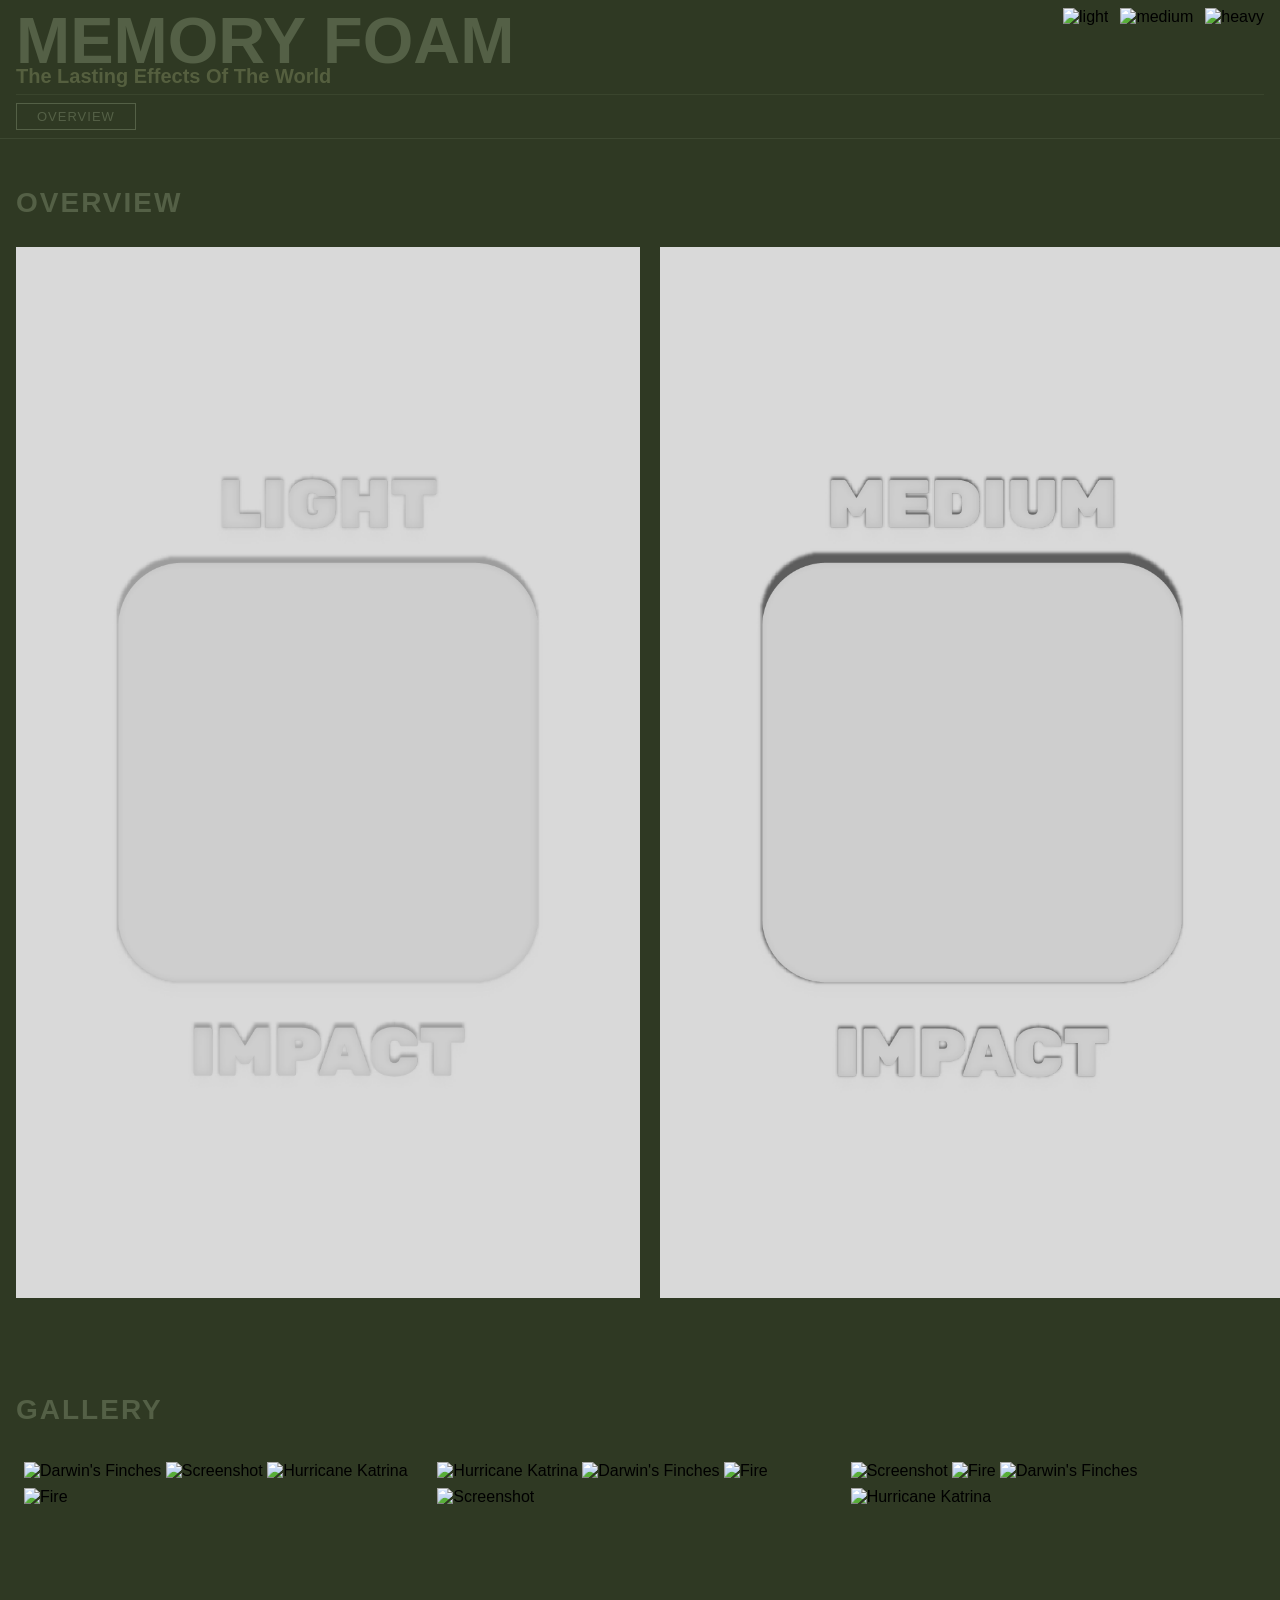
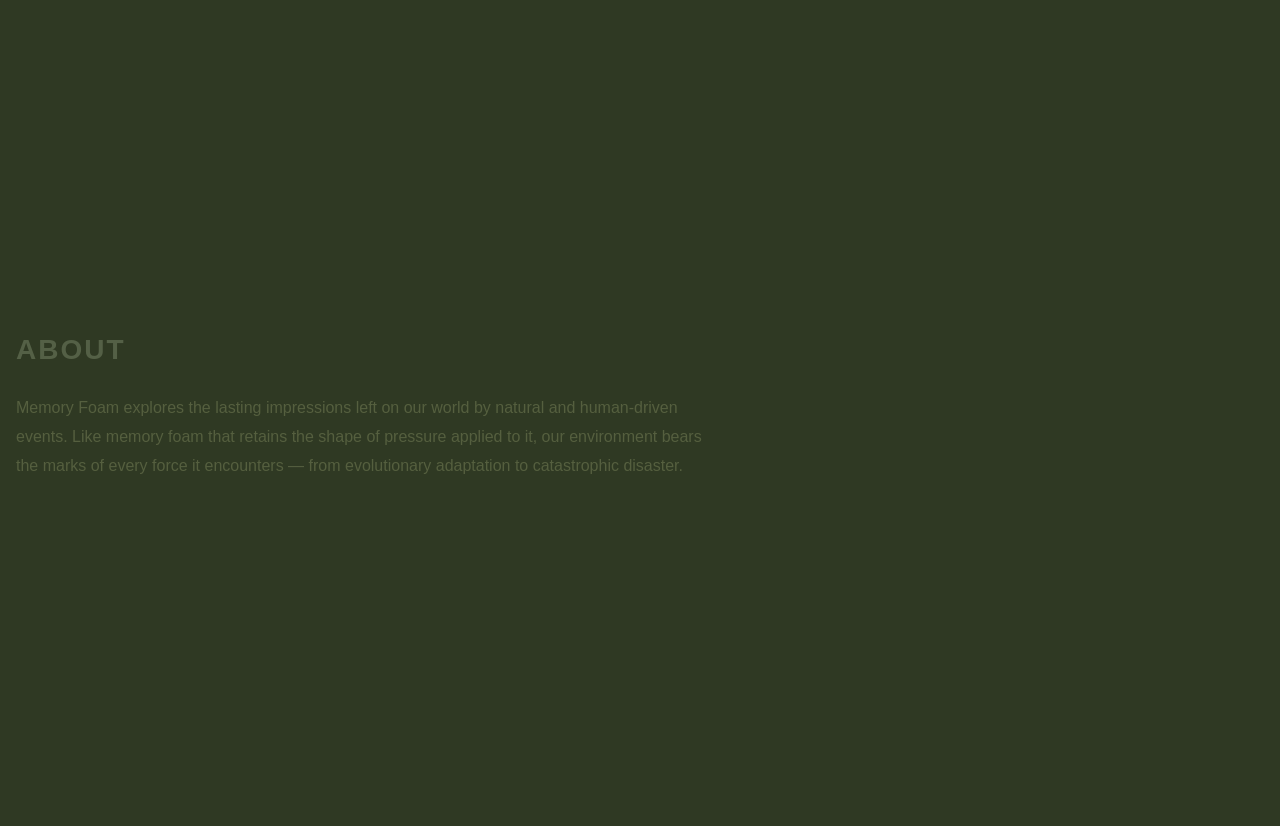
==== resourceweb/index.html @ 7ce2a82b "wip" ====
<!DOCTYPE html>
<html lang="en">

<head>
    <meta charset="UTF-8">
    <meta name="viewport" content="width=device-width, initial-scale=1.0">
    <title>MEMORY FOAM</title>
    <link rel="stylesheet" href="./website.css">
    <script src="https://code.jquery.com/jquery-3.7.1.min.js"></script>
</head>

<body>

    <!-- Fixed Banner -->
    <header class="banner">
        <div class="banner-top">
            <div class="banner-title">
                <h1><strong>MEMORY FOAM</strong></h1>
                <h2>The Lasting Effects Of The World</h2>
            </div>
            <div class="banner-images">
                <img src="./images/Untitled-1-04.png" alt="light">
                <img src="./images/Untitled-1-05.png" alt="medium">
                <img src="./images/Untitled-1-06.png" alt="heavy">
            </div>
        </div>
        <nav class="banner-nav">
            <button class="nav-btn" data-target="#overview">Overview</button>
        </nav>
    </header>

    <!-- Page Content -->
    <main class="content">

        <section id="overview">
            <h3>Overview</h3>
            <div class="overview-sections">
                <img src="images/overview/section-1.png" alt="Section 1" class="section-link" data-target="#gallery">
                <img src="images/overview/section-2.png" alt="Section 2" class="section-link" data-target="#about">
            </div>
        </section>

        <section id="gallery">
            <h3>Gallery</h3>
            <div class="row">
                <div class="column">
                    <img src="images/darwins finches.jpg" alt="Darwin's Finches">
                    <img src="images/Screenshot 2026-02-27 013555.png" alt="Screenshot">
                    <img src="images/hurricane katrina.png" alt="Hurricane Katrina">
                    <img src="images/fire.png" alt="Fire">
                </div>
                <div class="column">
                    <img src="images/hurricane katrina.png" alt="Hurricane Katrina">
                    <img src="images/darwins finches.jpg" alt="Darwin's Finches">
                    <img src="images/fire.png" alt="Fire">
                    <img src="images/Screenshot 2026-02-27 013555.png" alt="Screenshot">
                </div>
                <div class="column">
                    <img src="images/Screenshot 2026-02-27 013555.png" alt="Screenshot">
                    <img src="images/fire.png" alt="Fire">
                    <img src="images/darwins finches.jpg" alt="Darwin's Finches">
                    <img src="images/hurricane katrina.png" alt="Hurricane Katrina">
                </div>
            </div>
        </section>

        <section id="about">
            <h3>About</h3>
            <p class="about-text">
                Memory Foam explores the lasting impressions left on our world by natural and human-driven events.
                Like memory foam that retains the shape of pressure applied to it, our environment bears the marks
                of every force it encounters — from evolutionary adaptation to catastrophic disaster.
            </p>
        </section>

    </main>

    <script>
        $(document).ready(function () {

            // Keep content below the fixed banner
            function updateContentPadding() {
                var bannerHeight = $('.banner').outerHeight();
                $('.content').css('padding-top', bannerHeight + 'px');
            }

            updateContentPadding();
            $(window).on('resize', updateContentPadding);

            // Smooth scroll to section on nav button click
            $('.nav-btn').on('click', function () {
                var target = $(this).data('target');
                var bannerHeight = $('.banner').outerHeight();
                $('html, body').animate({
                    scrollTop: $(target).offset().top - bannerHeight
                }, 600);
            });

            // Smooth scroll on overview section image click
            $('.section-link').on('click', function () {
                var target = $(this).data('target');
                var bannerHeight = $('.banner').outerHeight();
                $('html, body').animate({
                    scrollTop: $(target).offset().top - bannerHeight
                }, 600);
            });

        });
    </script>

</body>

</html>
---- resourceweb/website.css ----
* {
    box-sizing: border-box;
}

body {
    background-color: #2f3923;
    margin: 0;
    font-family: Arial, Helvetica, sans-serif;
}

/* ---- BANNER ---- */

.banner {
    position: fixed;
    top: 0;
    left: 0;
    width: 100%;
    background-color: #2f3923;
    z-index: 1000;
    padding: 8px 16px 0;
    border-bottom: 1px solid rgba(84, 96, 70, 0.4);
}

.banner-top {
    display: flex;
    align-items: center;
    justify-content: space-between;
}

.banner-title h1 {
    color: rgb(84, 96, 70);
    font-size: 65px;
    font-family: Arial;
    margin: 0;
    line-height: 1;
}

.banner-title h2 {
    color: rgb(85, 95, 63);
    font-size: 20px;
    font-family: Arial, Helvetica, sans-serif;
    margin: -8px 0 0;
}

.banner-images {
    display: flex;
    gap: 12px;
    align-items: center;
}

.banner-images img {
    height: 80px;
    width: auto;
}

/* ---- NAV BUTTONS ---- */

.banner-nav {
    display: flex;
    gap: 8px;
    padding: 8px 0;
    margin-top: 6px;
    border-top: 1px solid rgba(84, 96, 70, 0.3);
}

.nav-btn {
    background: transparent;
    border: 1px solid rgb(84, 96, 70);
    color: rgb(84, 96, 70);
    font-family: Arial, Helvetica, sans-serif;
    font-size: 13px;
    padding: 5px 20px;
    cursor: pointer;
    letter-spacing: 1px;
    text-transform: uppercase;
    transition: background 0.2s, color 0.2s;
}

.nav-btn:hover {
    background: rgb(84, 96, 70);
    color: #2f3923;
}

/* ---- SECTIONS ---- */

section {
    padding: 48px 16px;
    min-height: 60vh;
}

section h3 {
    color: rgb(84, 96, 70);
    font-size: 28px;
    font-family: Arial;
    margin: 0 0 28px;
    text-transform: uppercase;
    letter-spacing: 2px;
}

/* ---- OVERVIEW ---- */

.overview-sections {
    display: flex;
    gap: 20px;
}

.overview-sections img {
    width: 50%;
    height: auto;
    cursor: pointer;
}

/* ---- GALLERY ---- */

.row {
    display: flex;
    flex-wrap: wrap;
    padding: 0 4px;
}

.column {
    flex: 30%;
    padding: 0 4px;
}

.column img {
    margin-top: 8px;
    vertical-align: middle;
    width: 100%;
    max-width: 550px;
}

/* ---- ABOUT ---- */

.about-text {
    color: rgb(85, 95, 63);
    font-size: 16px;
    line-height: 1.8;
    max-width: 700px;
}
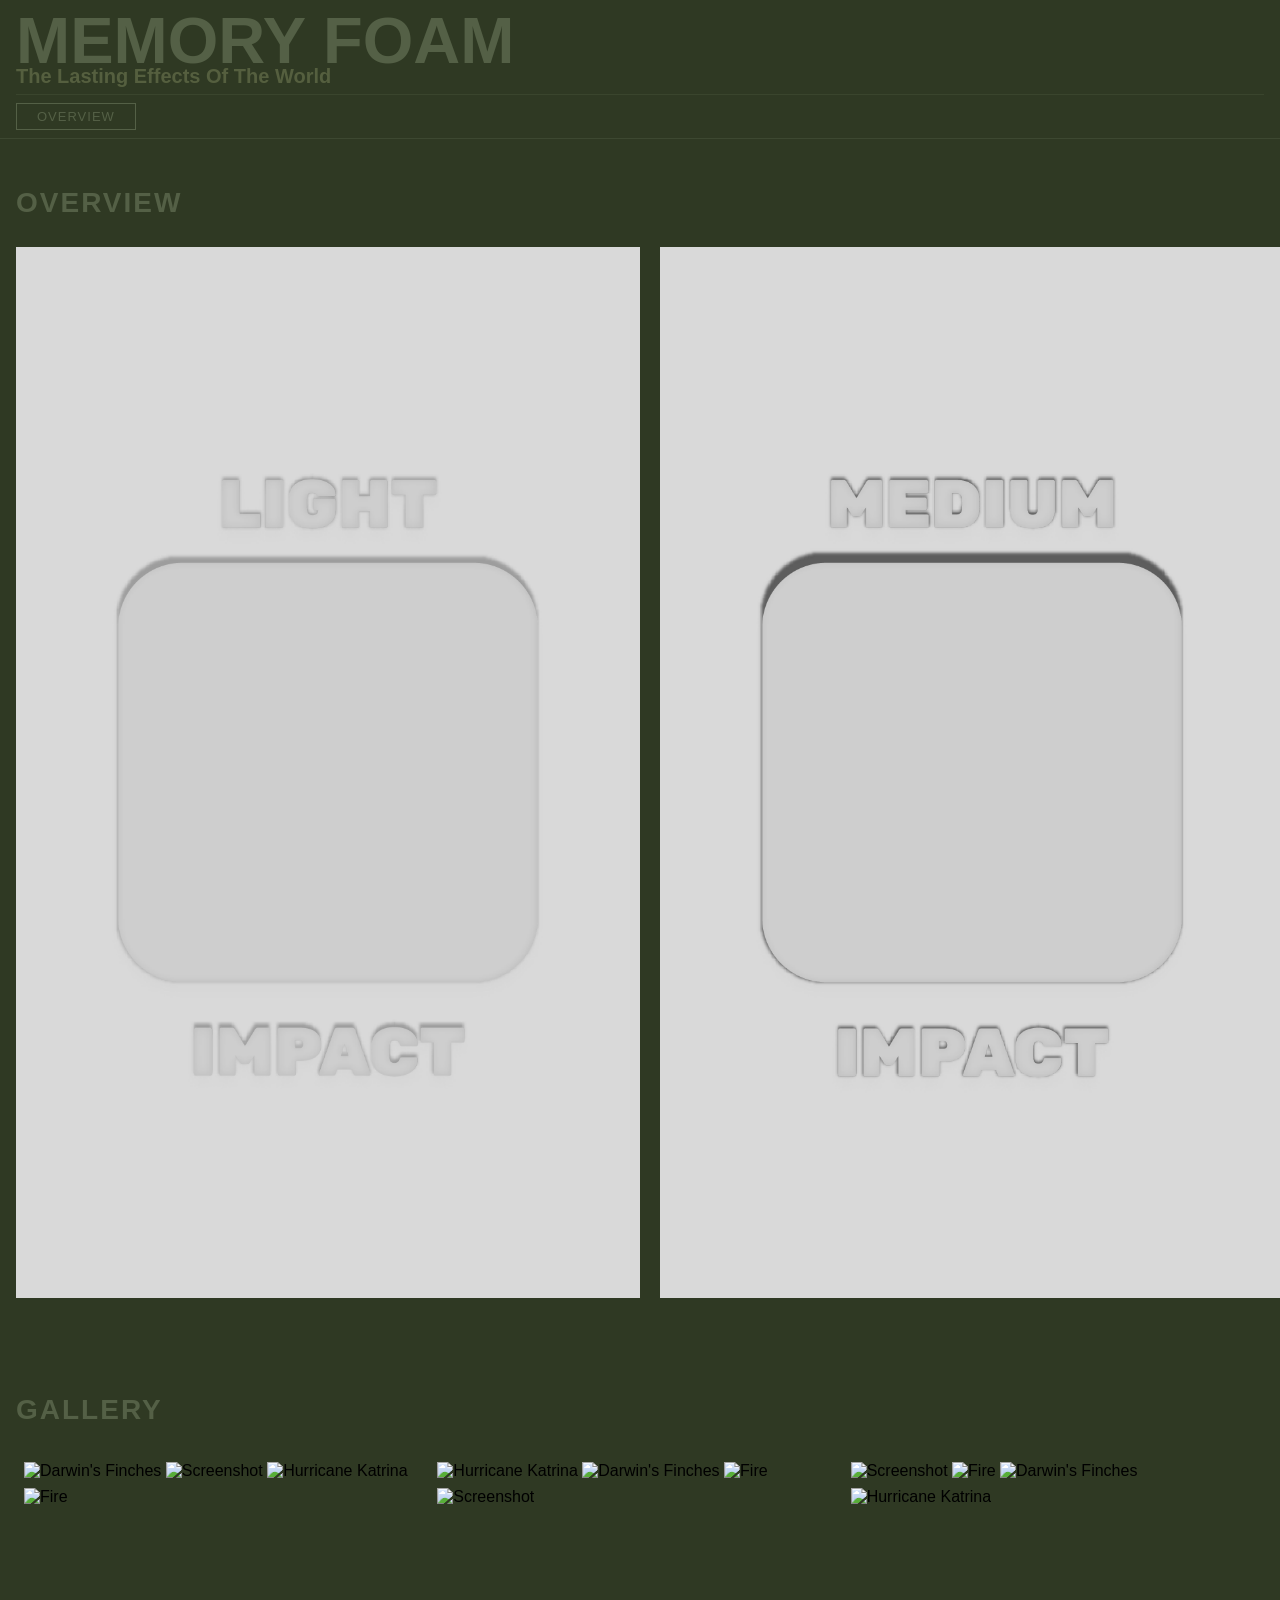
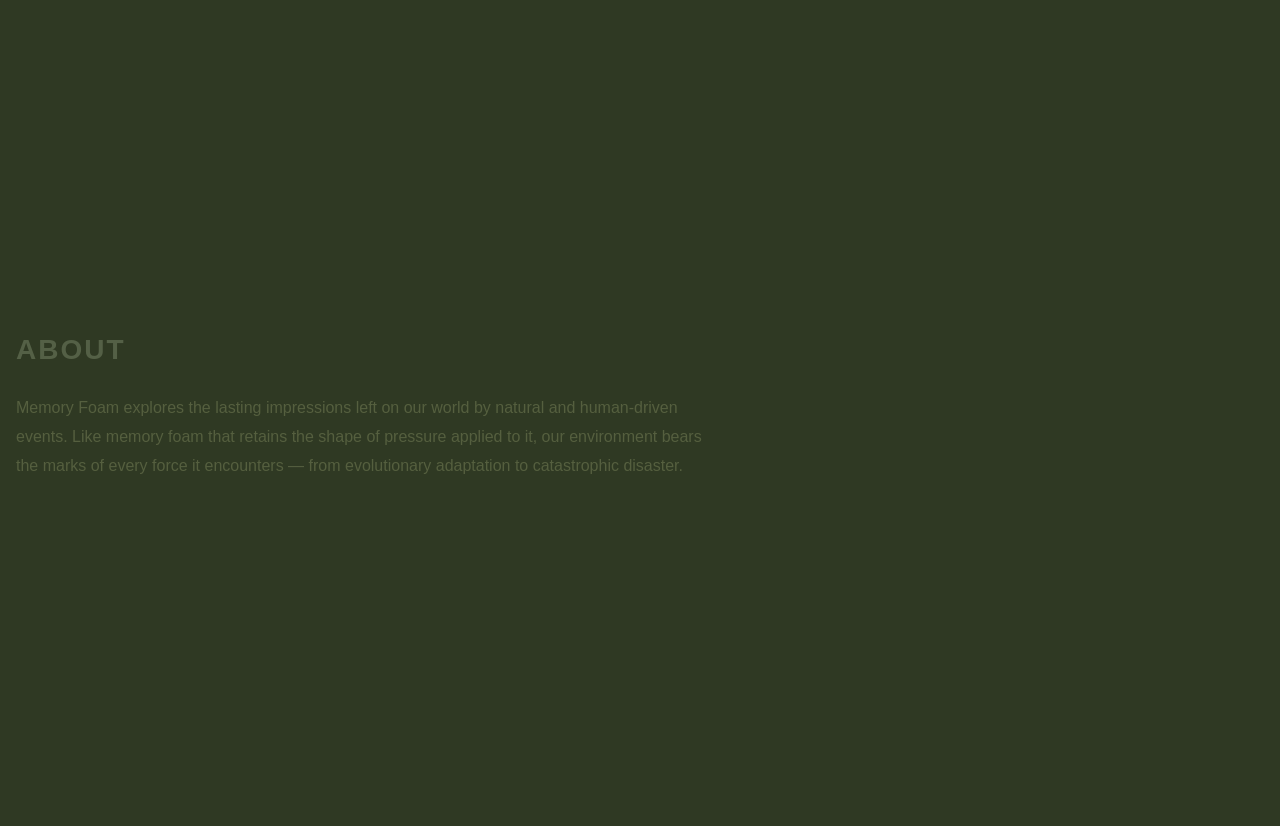
==== commit 7d1356fc: "remove 3 images from banner" ====
--- a/resourceweb/index.html
+++ b/resourceweb/index.html
@@ -17,11 +17,6 @@
             <div class="banner-title">
                 <h1><strong>MEMORY FOAM</strong></h1>
                 <h2>The Lasting Effects Of The World</h2>
-            </div>
-            <div class="banner-images">
-                <img src="./images/Untitled-1-04.png" alt="light">
-                <img src="./images/Untitled-1-05.png" alt="medium">
-                <img src="./images/Untitled-1-06.png" alt="heavy">
             </div>
         </div>
         <nav class="banner-nav">
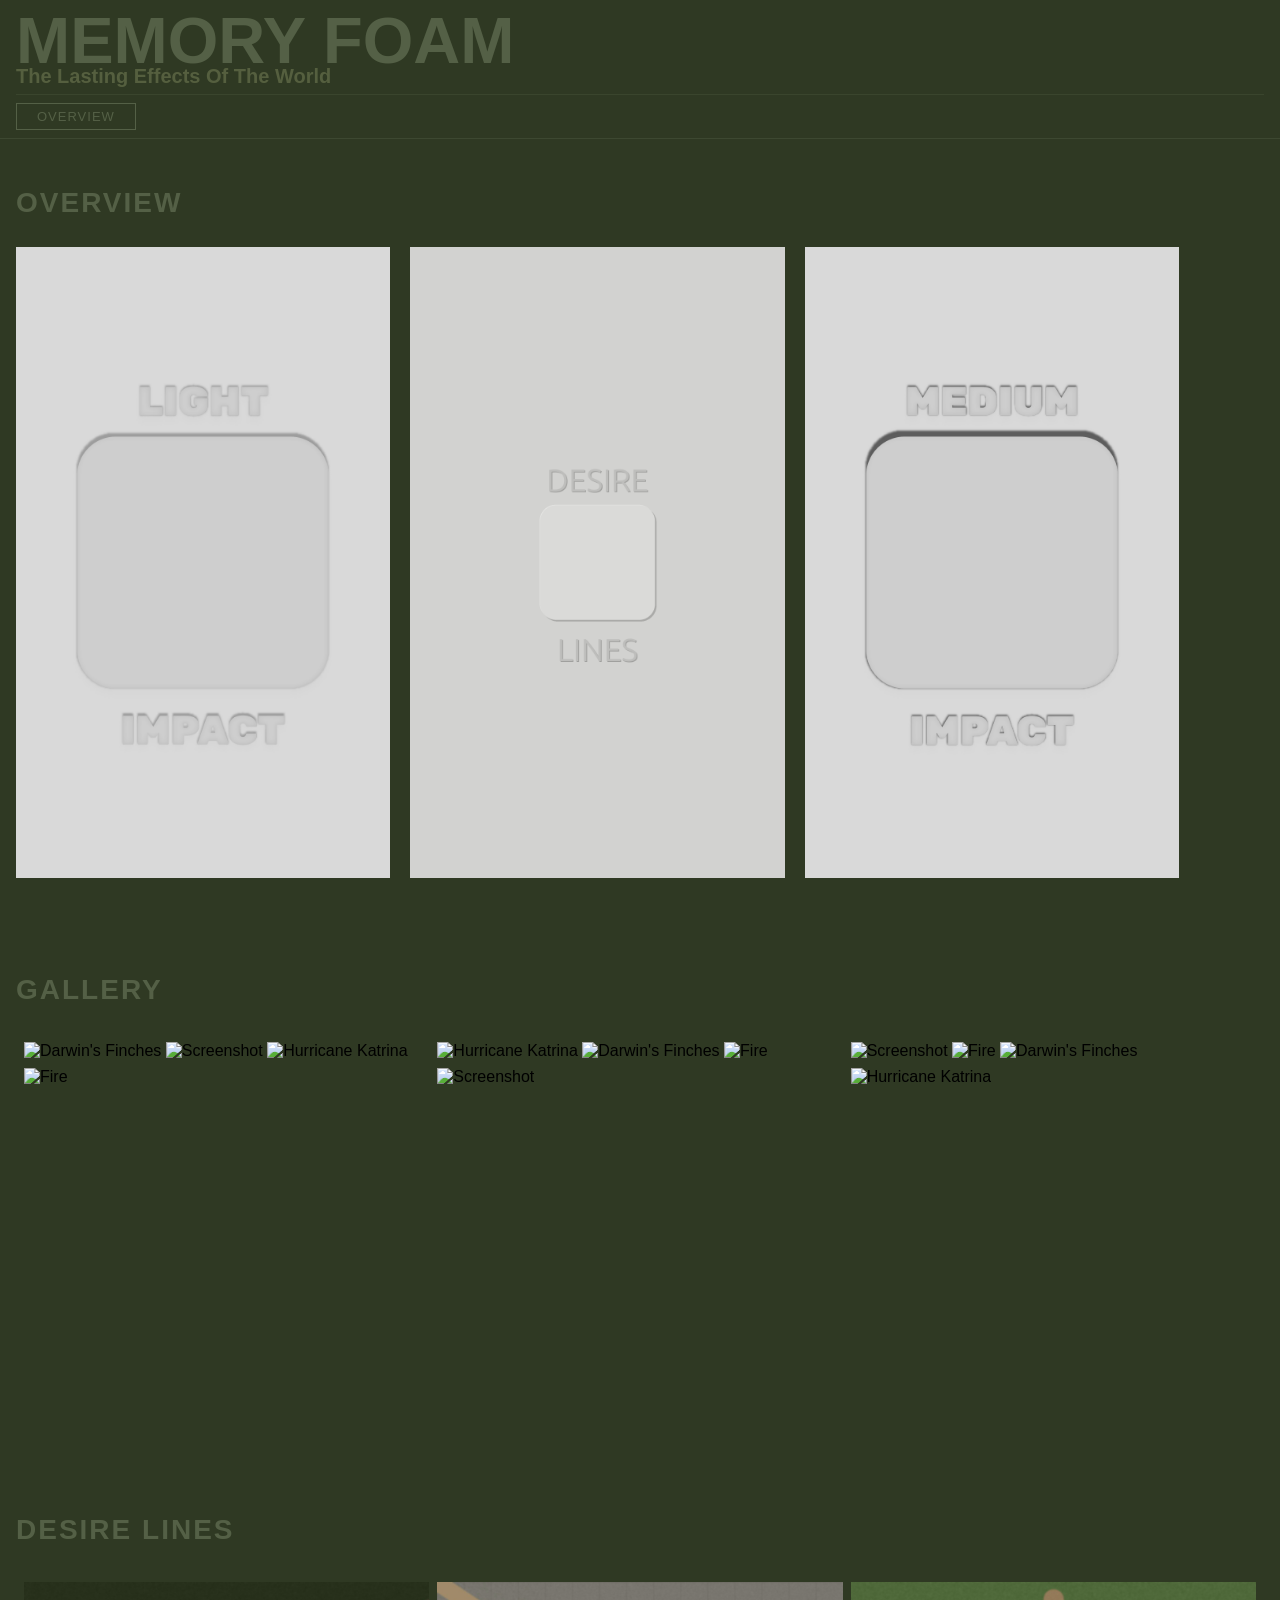
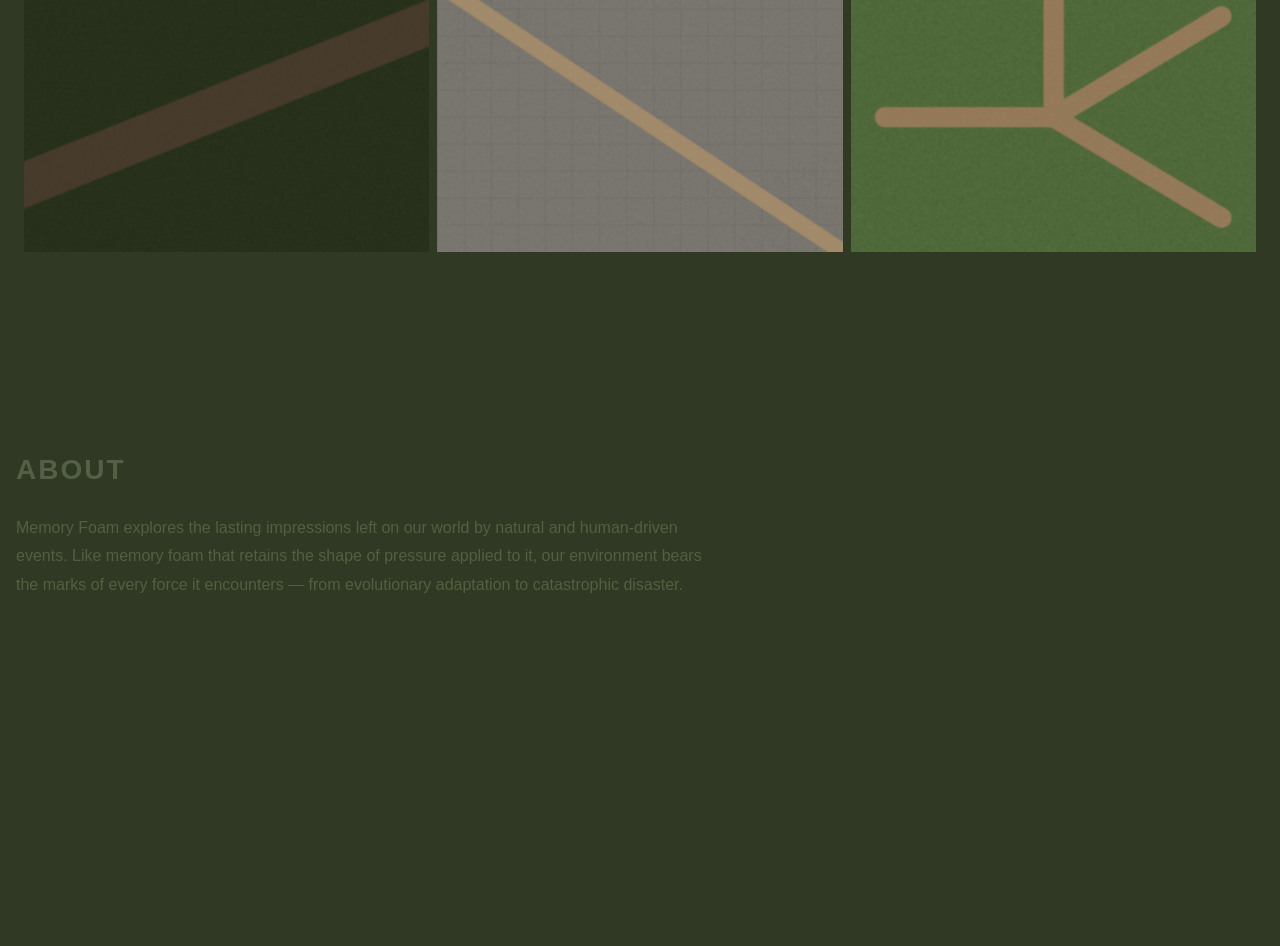
==== commit 33f4be98: "wip" ====
--- a/resourceweb/index.html
+++ b/resourceweb/index.html
@@ -31,6 +31,7 @@
             <h3>Overview</h3>
             <div class="overview-sections">
                 <img src="images/overview/section-1.png" alt="Section 1" class="section-link" data-target="#gallery">
+                <img src="images/overview/section-3.png" alt="Section 3" class="section-link" data-target="#desire-lines">
                 <img src="images/overview/section-2.png" alt="Section 2" class="section-link" data-target="#about">
             </div>
         </section>
@@ -39,22 +40,37 @@
             <h3>Gallery</h3>
             <div class="row">
                 <div class="column">
-                    <img src="images/darwins finches.jpg" alt="Darwin's Finches">
-                    <img src="images/Screenshot 2026-02-27 013555.png" alt="Screenshot">
-                    <img src="images/hurricane katrina.png" alt="Hurricane Katrina">
-                    <img src="images/fire.png" alt="Fire">
+                    <img src="images/darwins finches.jpg" alt="Darwin's Finches" class="detail-link">
+                    <img src="images/Screenshot 2026-02-27 013555.png" alt="Screenshot" class="detail-link">
+                    <img src="images/hurricane katrina.png" alt="Hurricane Katrina" class="detail-link">
+                    <img src="images/fire.png" alt="Fire" class="detail-link">
                 </div>
                 <div class="column">
-                    <img src="images/hurricane katrina.png" alt="Hurricane Katrina">
-                    <img src="images/darwins finches.jpg" alt="Darwin's Finches">
-                    <img src="images/fire.png" alt="Fire">
-                    <img src="images/Screenshot 2026-02-27 013555.png" alt="Screenshot">
+                    <img src="images/hurricane katrina.png" alt="Hurricane Katrina" class="detail-link">
+                    <img src="images/darwins finches.jpg" alt="Darwin's Finches" class="detail-link">
+                    <img src="images/fire.png" alt="Fire" class="detail-link">
+                    <img src="images/Screenshot 2026-02-27 013555.png" alt="Screenshot" class="detail-link">
                 </div>
                 <div class="column">
-                    <img src="images/Screenshot 2026-02-27 013555.png" alt="Screenshot">
-                    <img src="images/fire.png" alt="Fire">
-                    <img src="images/darwins finches.jpg" alt="Darwin's Finches">
-                    <img src="images/hurricane katrina.png" alt="Hurricane Katrina">
+                    <img src="images/Screenshot 2026-02-27 013555.png" alt="Screenshot" class="detail-link">
+                    <img src="images/fire.png" alt="Fire" class="detail-link">
+                    <img src="images/darwins finches.jpg" alt="Darwin's Finches" class="detail-link">
+                    <img src="images/hurricane katrina.png" alt="Hurricane Katrina" class="detail-link">
+                </div>
+            </div>
+        </section>
+
+        <section id="desire-lines">
+            <h3>Desire Lines</h3>
+            <div class="row">
+                <div class="column">
+                    <img src="images/desire-line-1.jpg" alt="Diagonal path through grass" class="detail-link">
+                </div>
+                <div class="column">
+                    <img src="images/desire-line-2.jpg" alt="Corner shortcut across paving" class="detail-link">
+                </div>
+                <div class="column">
+                    <img src="images/desire-line-3.jpg" alt="Branching paths in a park" class="detail-link">
                 </div>
             </div>
         </section>
@@ -91,6 +107,12 @@
                 }, 600);
             });
 
+            // Navigate to detail page on gallery/desire-lines image click
+            $('.detail-link').on('click', function () {
+                var imgSrc = $(this).attr('src');
+                window.location.href = 'detail.html?img=' + encodeURIComponent(imgSrc);
+            });
+
             // Smooth scroll on overview section image click
             $('.section-link').on('click', function () {
                 var target = $(this).data('target');
--- a/resourceweb/website.css
+++ b/resourceweb/website.css
@@ -105,7 +105,7 @@
 }
 
 .overview-sections img {
-    width: 50%;
+    width: 30%;
     height: auto;
     cursor: pointer;
 }
@@ -130,6 +130,33 @@
     max-width: 550px;
 }
 
+.detail-link {
+    cursor: pointer;
+}
+
+/* ---- DETAIL PAGE ---- */
+
+.detail-layout {
+    display: flex;
+    gap: 48px;
+    align-items: flex-start;
+    padding: 48px 32px;
+}
+
+.detail-image {
+    flex: 1;
+}
+
+.detail-image img {
+    width: 100%;
+    height: auto;
+    display: block;
+}
+
+.detail-info {
+    flex: 1;
+}
+
 /* ---- ABOUT ---- */
 
 .about-text {
